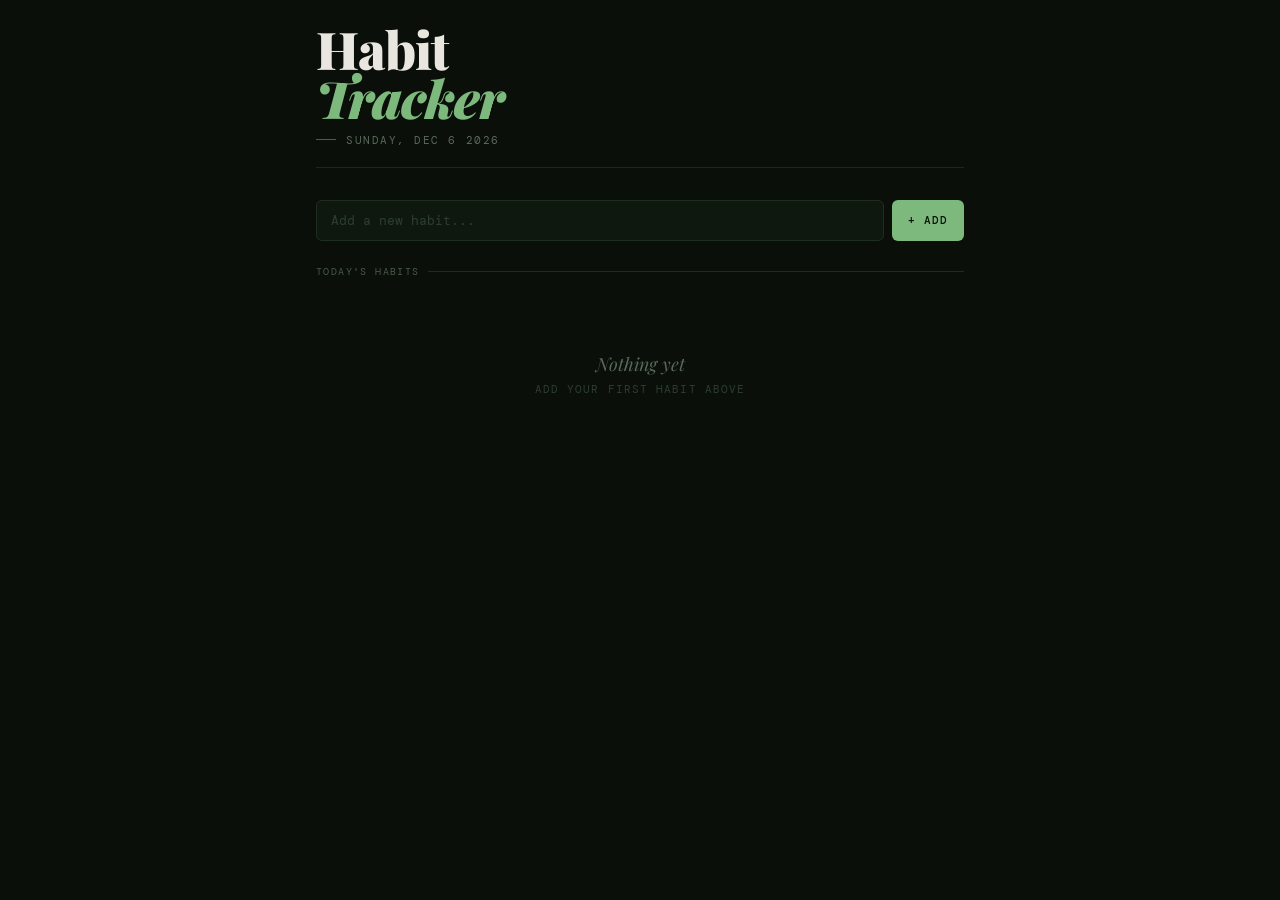
==== index.html @ 9f1421c9 "Rename habit-tracker.html to index.html" ====
<!DOCTYPE html>
<html lang="en">
<head>
  <meta charset="UTF-8"/>
  <meta name="viewport" content="width=device-width, initial-scale=1.0, maximum-scale=1.0"/>
  <title>Habit Tracker</title>

  <!-- PWA -->
  <link rel="manifest" href="habit-manifest.json"/>
  <meta name="theme-color" content="#7db87d"/>
  <link rel="apple-touch-icon" href="habit-icon-192.png"/>
  <meta name="apple-mobile-web-app-capable" content="yes"/>
  <meta name="apple-mobile-web-app-status-bar-style" content="black-translucent"/>
  <meta name="apple-mobile-web-app-title" content="Habits"/>

  <link rel="preconnect" href="https://fonts.googleapis.com"/>
  <link href="https://fonts.googleapis.com/css2?family=Playfair+Display:ital,wght@0,700;0,900;1,700&family=DM+Mono:wght@300;400;500&display=swap" rel="stylesheet"/>

  <style>
    *, *::before, *::after { box-sizing: border-box; margin: 0; padding: 0; }

    :root {
      --bg:        #0a0f0a;
      --bg2:       #0f180f;
      --bg3:       #0d140d;
      --border:    #1a2a1a;
      --border2:   #1e2e1e;
      --green:     #7db87d;
      --green-dim: #3a6a3a;
      --green-dark:#1e3a1e;
      --green-pale:#c8e0c8;
      --text:      #e8e6df;
      --text2:     #c8c5bc;
      --muted:     #5a6a5a;
      --muted2:    #4a5a4a;
      --muted3:    #2e3e2e;
      --red:       #e07070;
      --red-bg:    #2a1515;
    }

    body {
      font-family: 'DM Mono', monospace;
      background: var(--bg);
      color: var(--text);
      min-height: 100vh;
      padding: env(safe-area-inset-top,0) env(safe-area-inset-right,0) env(safe-area-inset-bottom,0) env(safe-area-inset-left,0);
    }

    button, input { font-family: inherit; }
    input { -webkit-appearance: none; appearance: none; }
    svg { display: inline-block; vertical-align: middle; }

    .app { padding: 1.5rem 1rem 5rem; max-width: 680px; margin: 0 auto; }

    /* ── HEADER ── */
    .header {
      margin-bottom: 2rem;
      padding-bottom: 1.25rem;
      border-bottom: 1px solid var(--border);
    }

    .title {
      font-family: 'Playfair Display', serif;
      font-weight: 900;
      font-size: clamp(36px, 10vw, 52px);
      line-height: 0.95;
      letter-spacing: -0.02em;
      color: var(--text);
      margin-bottom: 8px;
    }

    .title em {
      font-style: italic;
      color: var(--green);
    }

    .date-line {
      font-size: 11px;
      color: var(--muted);
      letter-spacing: 0.14em;
      text-transform: uppercase;
      margin-top: 10px;
      display: flex;
      align-items: center;
      gap: 10px;
    }

    .date-line::before {
      content: '';
      display: block;
      width: 20px;
      height: 1px;
      background: var(--green-dim);
    }

    /* ── STATS BAR ── */
    .stats {
      display: flex;
      gap: 1px;
      background: var(--border);
      border-radius: 6px;
      overflow: hidden;
      margin-bottom: 1.5rem;
    }

    .stat { flex: 1; padding: 10px 8px; text-align: center; background: var(--bg2); }
    .stat-val { font-family: 'Playfair Display', serif; font-weight: 700; font-size: 20px; color: var(--green); line-height: 1; }
    .stat-label { font-size: 9px; color: var(--muted); letter-spacing: 0.1em; text-transform: uppercase; margin-top: 3px; }

    /* ── CALENDAR GRID ── */
    .grid-section { margin-bottom: 1.5rem; }

    .grid-label {
      font-size: 10px;
      color: var(--muted2);
      letter-spacing: 0.14em;
      text-transform: uppercase;
      margin-bottom: 8px;
    }

    .grid {
      display: flex;
      flex-wrap: wrap;
      gap: 3px;
    }

    .grid-cell {
      width: 20px;
      height: 20px;
      border-radius: 3px;
      background: var(--border);
      position: relative;
      cursor: default;
      transition: transform 0.15s;
    }

    .grid-cell.full { background: var(--green); }
    .grid-cell.partial { background: var(--green-dim); }
    .grid-cell.today { outline: 1.5px solid var(--green); outline-offset: 1px; }

    /* ── TODAY SECTION ── */
    .section-label {
      font-size: 10px;
      color: var(--muted2);
      letter-spacing: 0.14em;
      text-transform: uppercase;
      margin-bottom: 10px;
      display: flex;
      align-items: center;
      gap: 8px;
    }

    .section-label::after {
      content: '';
      flex: 1;
      height: 1px;
      background: var(--border2);
    }

    .habits-list { display: flex; flex-direction: column; gap: 6px; margin-bottom: 1.5rem; }

    .habit-row {
      display: flex;
      align-items: center;
      gap: 12px;
      padding: 13px 14px;
      background: var(--bg2);
      border: 1px solid var(--border2);
      border-radius: 8px;
      cursor: pointer;
      -webkit-tap-highlight-color: transparent;
      transition: border-color 0.2s, background 0.2s;
      animation: slideIn 0.2s ease-out;
    }

    @keyframes slideIn { from{opacity:0;transform:translateY(-5px)} to{opacity:1;transform:translateY(0)} }
    @keyframes fadeIn  { from{opacity:0} to{opacity:1} }
    @keyframes popIn   { from{transform:scale(0.7);opacity:0} to{transform:scale(1);opacity:1} }

    .habit-row:active { background: var(--bg3); border-color: var(--green-dim); }
    .habit-row.checked { border-color: var(--green-dim); }

    .habit-check {
      width: 22px;
      height: 22px;
      border-radius: 50%;
      border: 1.5px solid var(--muted3);
      flex-shrink: 0;
      display: flex;
      align-items: center;
      justify-content: center;
      transition: all 0.2s;
    }

    .habit-row.checked .habit-check {
      background: var(--green);
      border-color: var(--green);
      animation: popIn 0.2s ease-out;
    }

    .habit-body { flex: 1; min-width: 0; }

    .habit-name {
      font-size: 14px;
      color: var(--text2);
      font-weight: 400;
      line-height: 1.3;
    }

    .habit-row.checked .habit-name { color: var(--muted); text-decoration: line-through; }

    .habit-meta {
      display: flex;
      gap: 10px;
      margin-top: 3px;
      font-size: 10px;
      color: var(--muted2);
      align-items: center;
    }

    .streak-badge {
      display: flex;
      align-items: center;
      gap: 3px;
      font-size: 10px;
      color: var(--green);
    }

    .streak-badge.zero { color: var(--muted2); }

    .habit-actions {
      display: flex;
      gap: 2px;
      flex-shrink: 0;
    }

    .icon-btn {
      background: none;
      border: none;
      cursor: pointer;
      padding: 5px;
      color: var(--muted3);
      -webkit-tap-highlight-color: transparent;
      border-radius: 3px;
    }

    .icon-btn:active { color: var(--red); }

    /* ── ADD HABIT ── */
    .add-row {
      display: flex;
      gap: 8px;
      margin-bottom: 1.5rem;
    }

    .habit-input {
      flex: 1;
      background: var(--bg2);
      border: 1px solid var(--border2);
      border-radius: 6px;
      color: var(--text);
      font-size: 13px;
      padding: 11px 14px;
      outline: none;
      transition: border-color 0.2s;
    }

    .habit-input::placeholder { color: var(--muted3); }
    .habit-input:focus { border-color: var(--green); }

    .add-btn {
      background: var(--green);
      border: none;
      border-radius: 6px;
      color: var(--bg);
      font-family: 'DM Mono', monospace;
      font-size: 11px;
      font-weight: 500;
      letter-spacing: 0.1em;
      text-transform: uppercase;
      padding: 11px 16px;
      cursor: pointer;
      white-space: nowrap;
      -webkit-tap-highlight-color: transparent;
      transition: opacity 0.2s;
    }

    .add-btn:active { opacity: 0.8; }
    .add-btn:disabled { opacity: 0.35; cursor: not-allowed; }

    /* ── EMPTY ── */
    .empty {
      text-align: center;
      padding: 2.5rem 1rem;
      color: var(--muted2);
    }

    .empty-title {
      font-family: 'Playfair Display', serif;
      font-style: italic;
      font-size: 18px;
      color: var(--muted);
      margin-bottom: 6px;
    }

    .empty-sub { font-size: 11px; letter-spacing: 0.1em; text-transform: uppercase; color: var(--muted3); }

    /* ── WEEKLY VIEW ── */
    .weekly { margin-bottom: 1.5rem; }

    .week-row {
      display: flex;
      align-items: center;
      gap: 8px;
      padding: 8px 0;
      border-bottom: 1px solid var(--border);
    }

    .week-row:last-child { border-bottom: none; }

    .week-name {
      font-size: 12px;
      color: var(--text2);
      flex: 1;
      white-space: nowrap;
      overflow: hidden;
      text-overflow: ellipsis;
    }

    .week-dots { display: flex; gap: 4px; }

    .week-dot {
      width: 10px;
      height: 10px;
      border-radius: 50%;
      background: var(--border2);
    }

    .week-dot.done { background: var(--green); }
    .week-dot.today-dot { outline: 1.5px solid var(--green); outline-offset: 1px; }

    .week-pct {
      font-size: 10px;
      color: var(--muted2);
      width: 32px;
      text-align: right;
    }

    /* ── MODAL ── */
    .modal-bg {
      position: fixed;
      inset: 0;
      background: rgba(0,0,0,0.75);
      display: none;
      align-items: center;
      justify-content: center;
      z-index: 100;
      padding: 1rem;
    }

    .modal-bg.open { display: flex; animation: fadeIn 0.15s ease-out; }

    .modal {
      background: var(--bg2);
      border: 1px solid var(--border2);
      border-radius: 8px;
      padding: 1.5rem;
      max-width: 320px;
      width: 100%;
    }

    .modal-title {
      font-family: 'Playfair Display', serif;
      font-weight: 700;
      font-size: 16px;
      margin-bottom: 8px;
      color: var(--text);
    }

    .modal-msg { font-size: 12px; color: var(--muted); margin-bottom: 1.25rem; line-height: 1.5; }
    .modal-actions { display: flex; gap: 8px; justify-content: flex-end; }

    .modal-btn {
      border: 1px solid var(--border2);
      background: transparent;
      color: var(--text2);
      padding: 8px 14px;
      border-radius: 4px;
      cursor: pointer;
      font-size: 11px;
      letter-spacing: 0.08em;
      text-transform: uppercase;
      font-family: 'DM Mono', monospace;
    }

    .modal-btn.danger { background: var(--red-bg); border-color: #5a2020; color: var(--red); }

    /* ── TOAST ── */
    .toast {
      position: fixed;
      bottom: 24px;
      left: 50%;
      transform: translateX(-50%);
      background: var(--bg2);
      border: 1px solid var(--green-dim);
      color: var(--text);
      padding: 10px 18px;
      border-radius: 6px;
      font-size: 12px;
      z-index: 200;
      display: none;
      white-space: nowrap;
      box-shadow: 0 4px 24px rgba(0,0,0,0.5);
    }

    .toast.visible { display: block; animation: toastIn 0.3s ease-out; }
    @keyframes toastIn { from{opacity:0;transform:translate(-50%,10px)} to{opacity:1;transform:translate(-50%,0)} }

    /* ── TABS ── */
    .tabs {
      display: flex;
      gap: 1px;
      background: var(--border);
      border-radius: 6px;
      overflow: hidden;
      margin-bottom: 1.5rem;
    }

    .tab {
      flex: 1;
      padding: 8px;
      text-align: center;
      font-size: 10px;
      letter-spacing: 0.1em;
      text-transform: uppercase;
      background: var(--bg2);
      color: var(--muted);
      cursor: pointer;
      border: none;
      -webkit-tap-highlight-color: transparent;
      transition: color 0.15s, background 0.15s;
    }

    .tab.active { background: var(--bg3); color: var(--green); }
  </style>
</head>
<body>
<div class="app">

  <!-- HEADER -->
  <div class="header">
    <div class="title">Habit<br><em>Tracker</em></div>
    <div class="date-line" id="date-line"></div>
  </div>

  <!-- STATS -->
  <div class="stats" id="stats" style="display:none">
    <div class="stat">
      <div class="stat-val" id="stat-today">0/0</div>
      <div class="stat-label">Today</div>
    </div>
    <div class="stat">
      <div class="stat-val" id="stat-streak">0</div>
      <div class="stat-label">Best streak</div>
    </div>
    <div class="stat">
      <div class="stat-val" id="stat-week">0%</div>
      <div class="stat-label">This week</div>
    </div>
    <div class="stat">
      <div class="stat-val" id="stat-total">0</div>
      <div class="stat-label">Total done</div>
    </div>
  </div>

  <!-- TABS -->
  <div class="tabs" id="tabs" style="display:none">
    <button class="tab active" onclick="switchTab('today')">Today</button>
    <button class="tab" onclick="switchTab('weekly')">Weekly</button>
    <button class="tab" onclick="switchTab('calendar')">Calendar</button>
  </div>

  <!-- ADD HABIT -->
  <div class="add-row">
    <input class="habit-input" id="habit-input" type="text" placeholder="Add a new habit..." autocomplete="off" autocorrect="off" spellcheck="false"/>
    <button class="add-btn" id="add-btn" onclick="handleAdd()">+ Add</button>
  </div>

  <!-- TODAY TAB -->
  <div id="tab-today">
    <div class="section-label">Today's habits</div>
    <div class="habits-list" id="habits-list"></div>
    <div id="empty-state" class="empty" style="display:none">
      <div class="empty-title">Nothing yet</div>
      <div class="empty-sub">Add your first habit above</div>
    </div>
  </div>

  <!-- WEEKLY TAB -->
  <div id="tab-weekly" style="display:none">
    <div class="section-label">Last 7 days</div>
    <div class="weekly" id="weekly-list"></div>
  </div>

  <!-- CALENDAR TAB -->
  <div id="tab-calendar" style="display:none">
    <div class="section-label">Last 90 days</div>
    <div class="grid-section">
      <div class="grid" id="cal-grid"></div>
    </div>
  </div>

</div>

<!-- MODAL -->
<div class="modal-bg" id="modal">
  <div class="modal">
    <div class="modal-title" id="modal-title"></div>
    <div class="modal-msg" id="modal-msg"></div>
    <div class="modal-actions">
      <button class="modal-btn" onclick="closeModal()">Cancel</button>
      <button class="modal-btn danger" id="modal-confirm"></button>
    </div>
  </div>
</div>

<div class="toast" id="toast"></div>

<script>
  // ── STATE ──────────────────────────────────────────────
  const KEY = 'habittracker_v1';
  let habits = [];   // [{ id, name, createdAt }]
  let log = {};      // { 'YYYY-MM-DD': [habitId, ...] }
  let activeTab = 'today';

  // ── HELPERS ────────────────────────────────────────────
  function todayStr() {
    const d = new Date();
    return d.getFullYear() + '-' + pad(d.getMonth()+1) + '-' + pad(d.getDate());
  }

  function dateStr(d) {
    return d.getFullYear() + '-' + pad(d.getMonth()+1) + '-' + pad(d.getDate());
  }

  function pad(n) { return String(n).padStart(2,'0'); }

  function dayName(d) {
    return ['Sun','Mon','Tue','Wed','Thu','Fri','Sat'][d.getDay()];
  }

  function fullDayName(d) {
    return ['Sunday','Monday','Tuesday','Wednesday','Thursday','Friday','Saturday'][d.getDay()];
  }

  function monthName(d) {
    return ['Jan','Feb','Mar','Apr','May','Jun','Jul','Aug','Sep','Oct','Nov','Dec'][d.getMonth()];
  }

  function isCheckedToday(habitId) {
    const t = todayStr();
    return (log[t] || []).includes(habitId);
  }

  function getStreak(habitId) {
    let streak = 0;
    const d = new Date();
    // Start from yesterday if not yet checked today, or today if checked
    if (!isCheckedToday(habitId)) d.setDate(d.getDate() - 1);
    while (true) {
      const s = dateStr(d);
      if ((log[s] || []).includes(habitId)) {
        streak++;
        d.setDate(d.getDate() - 1);
      } else break;
    }
    return streak;
  }

  function getBestStreak(habitId) {
    let best = 0, cur = 0;
    // Check last 365 days
    const d = new Date();
    for (let i = 0; i < 365; i++) {
      const s = dateStr(d);
      if ((log[s] || []).includes(habitId)) {
        cur++;
        if (cur > best) best = cur;
      } else {
        cur = 0;
      }
      d.setDate(d.getDate() - 1);
    }
    return best;
  }

  function getOverallBestStreak() {
    if (!habits.length) return 0;
    // A "perfect day" is when ALL habits are checked
    let best = 0, cur = 0;
    const d = new Date();
    for (let i = 0; i < 365; i++) {
      const s = dateStr(d);
      const checked = log[s] || [];
      const allDone = habits.every(h => checked.includes(h.id));
      if (allDone && habits.length > 0) { cur++; if (cur > best) best = cur; }
      else cur = 0;
      d.setDate(d.getDate() - 1);
    }
    return best;
  }

  function getWeekCompletion() {
    if (!habits.length) return 0;
    let total = 0, done = 0;
    const d = new Date();
    for (let i = 0; i < 7; i++) {
      const s = dateStr(d);
      const checked = log[s] || [];
      habits.forEach(h => {
        total++;
        if (checked.includes(h.id)) done++;
      });
      d.setDate(d.getDate() - 1);
    }
    return total ? Math.round((done / total) * 100) : 0;
  }

  function getTotalDone() {
    let count = 0;
    Object.values(log).forEach(arr => { count += arr.length; });
    return count;
  }

  // ── PERSIST ────────────────────────────────────────────
  function save() {
    try { localStorage.setItem(KEY, JSON.stringify({ habits, log })); } catch(e) {}
  }

  function load() {
    try {
      const raw = localStorage.getItem(KEY);
      if (raw) { const p = JSON.parse(raw); habits = p.habits || []; log = p.log || {}; }
    } catch(e) {}
  }

  // ── ADD HABIT ──────────────────────────────────────────
  function handleAdd() {
    const inp = document.getElementById('habit-input');
    const name = inp.value.trim();
    if (!name) return;
    if (habits.find(h => h.name.toLowerCase() === name.toLowerCase())) {
      toast('Habit already exists'); return;
    }
    habits.push({ id: Date.now(), name, createdAt: Date.now() });
    inp.value = '';
    save();
    render();
    inp.focus();
  }

  // ── TOGGLE ─────────────────────────────────────────────
  function toggleHabit(id) {
    const t = todayStr();
    if (!log[t]) log[t] = [];
    const idx = log[t].indexOf(id);
    if (idx === -1) {
      log[t].push(id);
      // Check if all done
      if (habits.every(h => log[t].includes(h.id))) toast('🌿 All habits done today!');
    } else {
      log[t].splice(idx, 1);
    }
    save();
    render();
  }

  // ── DELETE HABIT ───────────────────────────────────────
  function deleteHabit(id) {
    const h = habits.find(h => h.id === id);
    if (!h) return;
    showModal('Delete habit?', '"' + h.name + '" and all its history will be removed.', 'Delete', () => {
      habits = habits.filter(h => h.id !== id);
      // Remove from log too
      Object.keys(log).forEach(d => {
        log[d] = log[d].filter(i => i !== id);
        if (!log[d].length) delete log[d];
      });
      save(); render();
      toast('Habit removed');
    });
  }

  // ── TABS ───────────────────────────────────────────────
  function switchTab(tab) {
    activeTab = tab;
    ['today','weekly','calendar'].forEach(t => {
      document.getElementById('tab-' + t).style.display = t === tab ? 'block' : 'none';
    });
    document.querySelectorAll('.tab').forEach((el, i) => {
      el.classList.toggle('active', ['today','weekly','calendar'][i] === tab);
    });
    if (tab === 'weekly') renderWeekly();
    if (tab === 'calendar') renderCalendar();
  }

  // ── RENDER TODAY ───────────────────────────────────────
  function renderToday() {
    const list = document.getElementById('habits-list');
    const empty = document.getElementById('empty-state');

    if (!habits.length) {
      list.innerHTML = '';
      empty.style.display = 'block';
      return;
    }
    empty.style.display = 'none';

    const t = todayStr();
    const sorted = [...habits].sort((a, b) => {
      const ac = (log[t]||[]).includes(a.id) ? 1 : 0;
      const bc = (log[t]||[]).includes(b.id) ? 1 : 0;
      return ac - bc;
    });

    list.innerHTML = sorted.map(h => {
      const checked = (log[t]||[]).includes(h.id);
      const streak = getStreak(h.id);
      return '<div class="habit-row ' + (checked ? 'checked' : '') + '" onclick="toggleHabit(' + h.id + ')">' +
        '<div class="habit-check">' +
          (checked ? '<svg width="12" height="12" viewBox="0 0 24 24" fill="none" stroke="' + getComputedStyle(document.documentElement).getPropertyValue('--bg').trim() + '" stroke-width="3" stroke-linecap="round" stroke-linejoin="round"><polyline points="20 6 9 17 4 12"/></svg>' : '') +
        '</div>' +
        '<div class="habit-body">' +
          '<div class="habit-name">' + escHtml(h.name) + '</div>' +
          '<div class="habit-meta">' +
            '<span class="streak-badge ' + (streak === 0 ? 'zero' : '') + '">' +
              (streak > 0 ? '🔥 ' + streak + ' day' + (streak > 1 ? 's' : '') : '— no streak') +
            '</span>' +
          '</div>' +
        '</div>' +
        '<div class="habit-actions">' +
          '<button class="icon-btn" onclick="event.stopPropagation();deleteHabit(' + h.id + ')">' +
            '<svg width="13" height="13" viewBox="0 0 24 24" fill="none" stroke="currentColor" stroke-width="2" stroke-linecap="round" stroke-linejoin="round"><polyline points="3 6 5 6 21 6"/><path d="M19 6l-1 14a2 2 0 0 1-2 2H8a2 2 0 0 1-2-2L5 6"/><path d="M10 11v6"/><path d="M14 11v6"/></svg>' +
          '</button>' +
        '</div>' +
      '</div>';
    }).join('');
  }

  // ── RENDER WEEKLY ──────────────────────────────────────
  function renderWeekly() {
    const list = document.getElementById('weekly-list');
    if (!habits.length) { list.innerHTML = '<div class="empty"><div class="empty-sub">No habits yet</div></div>'; return; }

    const days = [];
    const d = new Date();
    for (let i = 6; i >= 0; i--) {
      const dd = new Date(d);
      dd.setDate(d.getDate() - i);
      days.push(dd);
    }
    const today = todayStr();

    list.innerHTML = habits.map(h => {
      const dots = days.map(day => {
        const s = dateStr(day);
        const done = (log[s]||[]).includes(h.id);
        const isToday = s === today;
        return '<div class="week-dot ' + (done ? 'done' : '') + ' ' + (isToday ? 'today-dot' : '') + '" title="' + dayName(day) + '"></div>';
      }).join('');

      const doneDays = days.filter(day => (log[dateStr(day)]||[]).includes(h.id)).length;
      const pct = Math.round((doneDays / 7) * 100);

      return '<div class="week-row">' +
        '<div class="week-name">' + escHtml(h.name) + '</div>' +
        '<div class="week-dots">' + dots + '</div>' +
        '<div class="week-pct">' + pct + '%</div>' +
      '</div>';
    }).join('');
  }

  // ── RENDER CALENDAR ────────────────────────────────────
  function renderCalendar() {
    const grid = document.getElementById('cal-grid');
    const today = todayStr();
    const cells = [];
    const d = new Date();

    for (let i = 89; i >= 0; i--) {
      const dd = new Date(d);
      dd.setDate(d.getDate() - i);
      const s = dateStr(dd);
      const checked = (log[s]||[]);
      const total = habits.length;
      let cls = '';
      if (total > 0) {
        const ratio = checked.length / total;
        if (ratio === 1) cls = 'full';
        else if (ratio > 0) cls = 'partial';
      }
      const isToday = s === today;
      cells.push('<div class="grid-cell ' + cls + ' ' + (isToday ? 'today' : '') + '" title="' + s + '"></div>');
    }
    grid.innerHTML = cells.join('');
  }

  // ── RENDER STATS ───────────────────────────────────────
  function renderStats() {
    const show = habits.length > 0;
    document.getElementById('stats').style.display = show ? 'flex' : 'none';
    document.getElementById('tabs').style.display = show ? 'flex' : 'none';
    if (!show) return;

    const t = todayStr();
    const checked = (log[t]||[]).filter(id => habits.find(h => h.id === id)).length;
    document.getElementById('stat-today').textContent = checked + '/' + habits.length;
    document.getElementById('stat-streak').textContent = getOverallBestStreak();
    document.getElementById('stat-week').textContent = getWeekCompletion() + '%';
    document.getElementById('stat-total').textContent = getTotalDone();
  }

  // ── RENDER DATE ────────────────────────────────────────
  function renderDate() {
    const d = new Date();
    document.getElementById('date-line').textContent =
      fullDayName(d) + ', ' + monthName(d) + ' ' + d.getDate() + ' ' + d.getFullYear();
  }

  // ── RENDER ALL ─────────────────────────────────────────
  function render() {
    renderDate();
    renderStats();
    renderToday();
    if (activeTab === 'weekly') renderWeekly();
    if (activeTab === 'calendar') renderCalendar();
  }

  // ── MODAL ──────────────────────────────────────────────
  function showModal(title, msg, confirmText, onConfirm) {
    document.getElementById('modal-title').textContent = title;
    document.getElementById('modal-msg').textContent = msg;
    const btn = document.getElementById('modal-confirm');
    btn.textContent = confirmText;
    btn.onclick = () => { closeModal(); onConfirm(); };
    document.getElementById('modal').classList.add('open');
  }
  function closeModal() { document.getElementById('modal').classList.remove('open'); }

  // ── TOAST ──────────────────────────────────────────────
  let toastTimer;
  function toast(msg) {
    const el = document.getElementById('toast');
    el.textContent = msg;
    el.classList.add('visible');
    clearTimeout(toastTimer);
    toastTimer = setTimeout(() => el.classList.remove('visible'), 2500);
  }

  // ── UTILS ──────────────────────────────────────────────
  function escHtml(s) {
    return String(s).replace(/&/g,'&amp;').replace(/</g,'&lt;').replace(/>/g,'&gt;').replace(/"/g,'&quot;');
  }

  // ── NOTIFICATIONS ──────────────────────────────────────
  async function initNotifications() {
    if (!('Notification' in window)) return;
    if (Notification.permission === 'default') await Notification.requestPermission();
    if (Notification.permission === 'granted') scheduleReminder();
  }

  function scheduleReminder() {
    if (!('serviceWorker' in navigator) || Notification.permission !== 'granted') return;
    navigator.serviceWorker.ready.then(reg => {
      if (reg.active) reg.active.postMessage({ type: 'SCHEDULE_HABIT_REMINDER', hour: 7 });
    });
  }

  // ── INIT ───────────────────────────────────────────────
  document.getElementById('habit-input').addEventListener('keydown', e => { if (e.key === 'Enter') handleAdd(); });
  document.getElementById('add-btn').disabled = false;

  load();
  render();

  if ('serviceWorker' in navigator) {
    window.addEventListener('load', () => {
      navigator.serviceWorker.register('/habit-sw.js')
        .then(() => { console.log('Habit SW registered'); initNotifications(); })
        .catch(e => console.warn('Habit SW failed:', e));
    });
  }
</script>
</body>
</html>
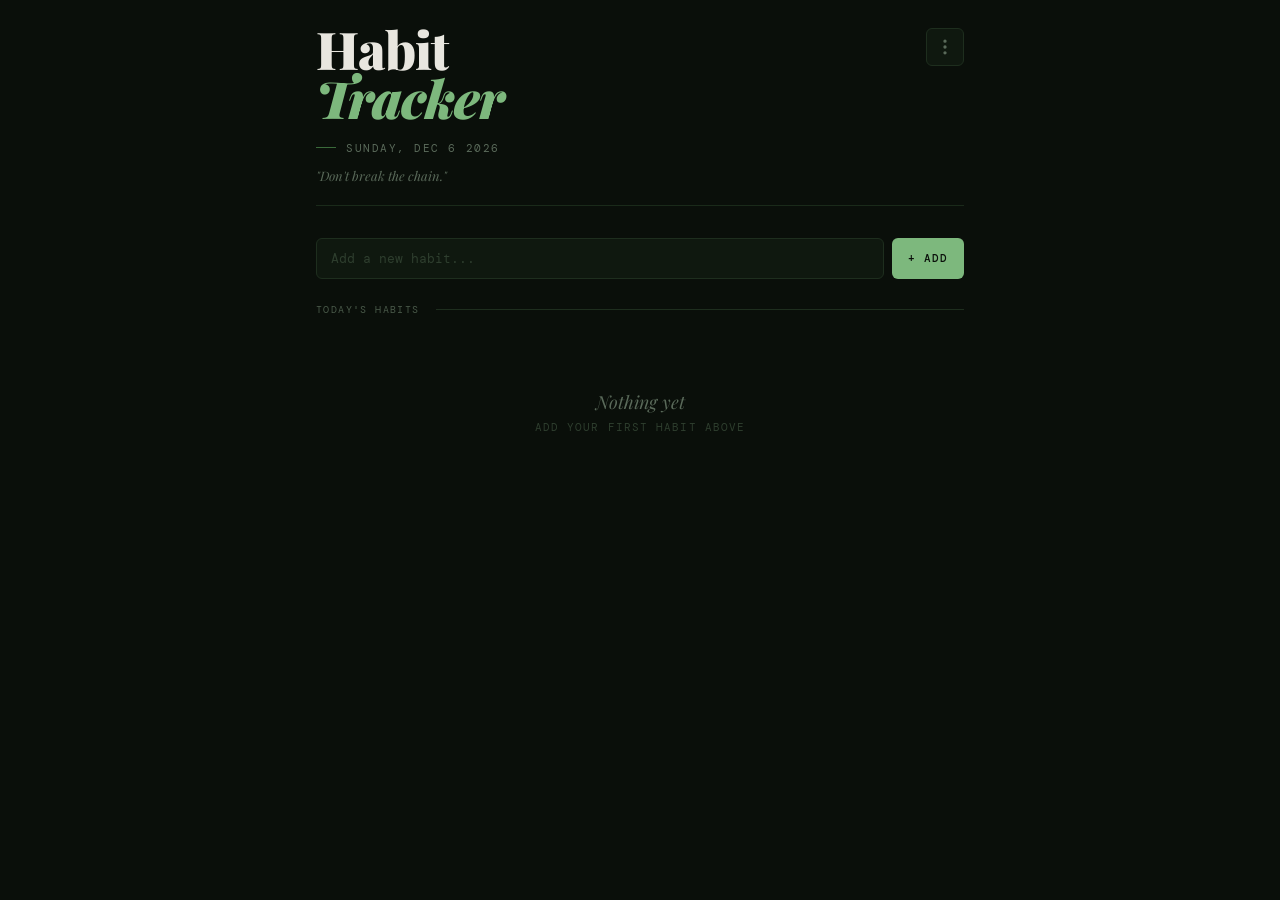
==== commit db7ec85e: "Add files via upload" ====
--- a/index.html
+++ b/index.html
@@ -6,471 +6,68 @@
   <title>Habit Tracker</title>
 
   <!-- PWA -->
-  <link rel="manifest" href="habit-manifest.json"/>
-  <meta name="theme-color" content="#7db87d"/>
-  <link rel="apple-touch-icon" href="habit-icon-192.png"/>
+  <link rel="manifest" href="./habit-manifest.json"/>
+  <meta name="theme-color" content="#7db87d" id="theme-meta"/>
+  <link rel="apple-touch-icon" href="./habit-icon-192.png"/>
   <meta name="apple-mobile-web-app-capable" content="yes"/>
   <meta name="apple-mobile-web-app-status-bar-style" content="black-translucent"/>
   <meta name="apple-mobile-web-app-title" content="Habits"/>
 
+  <!-- Apply theme before paint to avoid flash -->
+  <script>
+    (function() {
+      try {
+        var t = localStorage.getItem('habittracker_theme') || 'dark';
+        document.documentElement.setAttribute('data-theme', t);
+      } catch(e) {}
+    })();
+  </script>
+
   <link rel="preconnect" href="https://fonts.googleapis.com"/>
   <link href="https://fonts.googleapis.com/css2?family=Playfair+Display:ital,wght@0,700;0,900;1,700&family=DM+Mono:wght@300;400;500&display=swap" rel="stylesheet"/>
 
-  <style>
-    *, *::before, *::after { box-sizing: border-box; margin: 0; padding: 0; }
-
-    :root {
-      --bg:        #0a0f0a;
-      --bg2:       #0f180f;
-      --bg3:       #0d140d;
-      --border:    #1a2a1a;
-      --border2:   #1e2e1e;
-      --green:     #7db87d;
-      --green-dim: #3a6a3a;
-      --green-dark:#1e3a1e;
-      --green-pale:#c8e0c8;
-      --text:      #e8e6df;
-      --text2:     #c8c5bc;
-      --muted:     #5a6a5a;
-      --muted2:    #4a5a4a;
-      --muted3:    #2e3e2e;
-      --red:       #e07070;
-      --red-bg:    #2a1515;
-    }
-
-    body {
-      font-family: 'DM Mono', monospace;
-      background: var(--bg);
-      color: var(--text);
-      min-height: 100vh;
-      padding: env(safe-area-inset-top,0) env(safe-area-inset-right,0) env(safe-area-inset-bottom,0) env(safe-area-inset-left,0);
-    }
-
-    button, input { font-family: inherit; }
-    input { -webkit-appearance: none; appearance: none; }
-    svg { display: inline-block; vertical-align: middle; }
-
-    .app { padding: 1.5rem 1rem 5rem; max-width: 680px; margin: 0 auto; }
-
-    /* ── HEADER ── */
-    .header {
-      margin-bottom: 2rem;
-      padding-bottom: 1.25rem;
-      border-bottom: 1px solid var(--border);
-    }
-
-    .title {
-      font-family: 'Playfair Display', serif;
-      font-weight: 900;
-      font-size: clamp(36px, 10vw, 52px);
-      line-height: 0.95;
-      letter-spacing: -0.02em;
-      color: var(--text);
-      margin-bottom: 8px;
-    }
-
-    .title em {
-      font-style: italic;
-      color: var(--green);
-    }
-
-    .date-line {
-      font-size: 11px;
-      color: var(--muted);
-      letter-spacing: 0.14em;
-      text-transform: uppercase;
-      margin-top: 10px;
-      display: flex;
-      align-items: center;
-      gap: 10px;
-    }
-
-    .date-line::before {
-      content: '';
-      display: block;
-      width: 20px;
-      height: 1px;
-      background: var(--green-dim);
-    }
-
-    /* ── STATS BAR ── */
-    .stats {
-      display: flex;
-      gap: 1px;
-      background: var(--border);
-      border-radius: 6px;
-      overflow: hidden;
-      margin-bottom: 1.5rem;
-    }
-
-    .stat { flex: 1; padding: 10px 8px; text-align: center; background: var(--bg2); }
-    .stat-val { font-family: 'Playfair Display', serif; font-weight: 700; font-size: 20px; color: var(--green); line-height: 1; }
-    .stat-label { font-size: 9px; color: var(--muted); letter-spacing: 0.1em; text-transform: uppercase; margin-top: 3px; }
-
-    /* ── CALENDAR GRID ── */
-    .grid-section { margin-bottom: 1.5rem; }
-
-    .grid-label {
-      font-size: 10px;
-      color: var(--muted2);
-      letter-spacing: 0.14em;
-      text-transform: uppercase;
-      margin-bottom: 8px;
-    }
-
-    .grid {
-      display: flex;
-      flex-wrap: wrap;
-      gap: 3px;
-    }
-
-    .grid-cell {
-      width: 20px;
-      height: 20px;
-      border-radius: 3px;
-      background: var(--border);
-      position: relative;
-      cursor: default;
-      transition: transform 0.15s;
-    }
-
-    .grid-cell.full { background: var(--green); }
-    .grid-cell.partial { background: var(--green-dim); }
-    .grid-cell.today { outline: 1.5px solid var(--green); outline-offset: 1px; }
-
-    /* ── TODAY SECTION ── */
-    .section-label {
-      font-size: 10px;
-      color: var(--muted2);
-      letter-spacing: 0.14em;
-      text-transform: uppercase;
-      margin-bottom: 10px;
-      display: flex;
-      align-items: center;
-      gap: 8px;
-    }
-
-    .section-label::after {
-      content: '';
-      flex: 1;
-      height: 1px;
-      background: var(--border2);
-    }
-
-    .habits-list { display: flex; flex-direction: column; gap: 6px; margin-bottom: 1.5rem; }
-
-    .habit-row {
-      display: flex;
-      align-items: center;
-      gap: 12px;
-      padding: 13px 14px;
-      background: var(--bg2);
-      border: 1px solid var(--border2);
-      border-radius: 8px;
-      cursor: pointer;
-      -webkit-tap-highlight-color: transparent;
-      transition: border-color 0.2s, background 0.2s;
-      animation: slideIn 0.2s ease-out;
-    }
-
-    @keyframes slideIn { from{opacity:0;transform:translateY(-5px)} to{opacity:1;transform:translateY(0)} }
-    @keyframes fadeIn  { from{opacity:0} to{opacity:1} }
-    @keyframes popIn   { from{transform:scale(0.7);opacity:0} to{transform:scale(1);opacity:1} }
-
-    .habit-row:active { background: var(--bg3); border-color: var(--green-dim); }
-    .habit-row.checked { border-color: var(--green-dim); }
-
-    .habit-check {
-      width: 22px;
-      height: 22px;
-      border-radius: 50%;
-      border: 1.5px solid var(--muted3);
-      flex-shrink: 0;
-      display: flex;
-      align-items: center;
-      justify-content: center;
-      transition: all 0.2s;
-    }
-
-    .habit-row.checked .habit-check {
-      background: var(--green);
-      border-color: var(--green);
-      animation: popIn 0.2s ease-out;
-    }
-
-    .habit-body { flex: 1; min-width: 0; }
-
-    .habit-name {
-      font-size: 14px;
-      color: var(--text2);
-      font-weight: 400;
-      line-height: 1.3;
-    }
-
-    .habit-row.checked .habit-name { color: var(--muted); text-decoration: line-through; }
-
-    .habit-meta {
-      display: flex;
-      gap: 10px;
-      margin-top: 3px;
-      font-size: 10px;
-      color: var(--muted2);
-      align-items: center;
-    }
-
-    .streak-badge {
-      display: flex;
-      align-items: center;
-      gap: 3px;
-      font-size: 10px;
-      color: var(--green);
-    }
-
-    .streak-badge.zero { color: var(--muted2); }
-
-    .habit-actions {
-      display: flex;
-      gap: 2px;
-      flex-shrink: 0;
-    }
-
-    .icon-btn {
-      background: none;
-      border: none;
-      cursor: pointer;
-      padding: 5px;
-      color: var(--muted3);
-      -webkit-tap-highlight-color: transparent;
-      border-radius: 3px;
-    }
-
-    .icon-btn:active { color: var(--red); }
-
-    /* ── ADD HABIT ── */
-    .add-row {
-      display: flex;
-      gap: 8px;
-      margin-bottom: 1.5rem;
-    }
-
-    .habit-input {
-      flex: 1;
-      background: var(--bg2);
-      border: 1px solid var(--border2);
-      border-radius: 6px;
-      color: var(--text);
-      font-size: 13px;
-      padding: 11px 14px;
-      outline: none;
-      transition: border-color 0.2s;
-    }
-
-    .habit-input::placeholder { color: var(--muted3); }
-    .habit-input:focus { border-color: var(--green); }
-
-    .add-btn {
-      background: var(--green);
-      border: none;
-      border-radius: 6px;
-      color: var(--bg);
-      font-family: 'DM Mono', monospace;
-      font-size: 11px;
-      font-weight: 500;
-      letter-spacing: 0.1em;
-      text-transform: uppercase;
-      padding: 11px 16px;
-      cursor: pointer;
-      white-space: nowrap;
-      -webkit-tap-highlight-color: transparent;
-      transition: opacity 0.2s;
-    }
-
-    .add-btn:active { opacity: 0.8; }
-    .add-btn:disabled { opacity: 0.35; cursor: not-allowed; }
-
-    /* ── EMPTY ── */
-    .empty {
-      text-align: center;
-      padding: 2.5rem 1rem;
-      color: var(--muted2);
-    }
-
-    .empty-title {
-      font-family: 'Playfair Display', serif;
-      font-style: italic;
-      font-size: 18px;
-      color: var(--muted);
-      margin-bottom: 6px;
-    }
-
-    .empty-sub { font-size: 11px; letter-spacing: 0.1em; text-transform: uppercase; color: var(--muted3); }
-
-    /* ── WEEKLY VIEW ── */
-    .weekly { margin-bottom: 1.5rem; }
-
-    .week-row {
-      display: flex;
-      align-items: center;
-      gap: 8px;
-      padding: 8px 0;
-      border-bottom: 1px solid var(--border);
-    }
-
-    .week-row:last-child { border-bottom: none; }
-
-    .week-name {
-      font-size: 12px;
-      color: var(--text2);
-      flex: 1;
-      white-space: nowrap;
-      overflow: hidden;
-      text-overflow: ellipsis;
-    }
-
-    .week-dots { display: flex; gap: 4px; }
-
-    .week-dot {
-      width: 10px;
-      height: 10px;
-      border-radius: 50%;
-      background: var(--border2);
-    }
-
-    .week-dot.done { background: var(--green); }
-    .week-dot.today-dot { outline: 1.5px solid var(--green); outline-offset: 1px; }
-
-    .week-pct {
-      font-size: 10px;
-      color: var(--muted2);
-      width: 32px;
-      text-align: right;
-    }
-
-    /* ── MODAL ── */
-    .modal-bg {
-      position: fixed;
-      inset: 0;
-      background: rgba(0,0,0,0.75);
-      display: none;
-      align-items: center;
-      justify-content: center;
-      z-index: 100;
-      padding: 1rem;
-    }
-
-    .modal-bg.open { display: flex; animation: fadeIn 0.15s ease-out; }
-
-    .modal {
-      background: var(--bg2);
-      border: 1px solid var(--border2);
-      border-radius: 8px;
-      padding: 1.5rem;
-      max-width: 320px;
-      width: 100%;
-    }
-
-    .modal-title {
-      font-family: 'Playfair Display', serif;
-      font-weight: 700;
-      font-size: 16px;
-      margin-bottom: 8px;
-      color: var(--text);
-    }
-
-    .modal-msg { font-size: 12px; color: var(--muted); margin-bottom: 1.25rem; line-height: 1.5; }
-    .modal-actions { display: flex; gap: 8px; justify-content: flex-end; }
-
-    .modal-btn {
-      border: 1px solid var(--border2);
-      background: transparent;
-      color: var(--text2);
-      padding: 8px 14px;
-      border-radius: 4px;
-      cursor: pointer;
-      font-size: 11px;
-      letter-spacing: 0.08em;
-      text-transform: uppercase;
-      font-family: 'DM Mono', monospace;
-    }
-
-    .modal-btn.danger { background: var(--red-bg); border-color: #5a2020; color: var(--red); }
-
-    /* ── TOAST ── */
-    .toast {
-      position: fixed;
-      bottom: 24px;
-      left: 50%;
-      transform: translateX(-50%);
-      background: var(--bg2);
-      border: 1px solid var(--green-dim);
-      color: var(--text);
-      padding: 10px 18px;
-      border-radius: 6px;
-      font-size: 12px;
-      z-index: 200;
-      display: none;
-      white-space: nowrap;
-      box-shadow: 0 4px 24px rgba(0,0,0,0.5);
-    }
-
-    .toast.visible { display: block; animation: toastIn 0.3s ease-out; }
-    @keyframes toastIn { from{opacity:0;transform:translate(-50%,10px)} to{opacity:1;transform:translate(-50%,0)} }
-
-    /* ── TABS ── */
-    .tabs {
-      display: flex;
-      gap: 1px;
-      background: var(--border);
-      border-radius: 6px;
-      overflow: hidden;
-      margin-bottom: 1.5rem;
-    }
-
-    .tab {
-      flex: 1;
-      padding: 8px;
-      text-align: center;
-      font-size: 10px;
-      letter-spacing: 0.1em;
-      text-transform: uppercase;
-      background: var(--bg2);
-      color: var(--muted);
-      cursor: pointer;
-      border: none;
-      -webkit-tap-highlight-color: transparent;
-      transition: color 0.15s, background 0.15s;
-    }
-
-    .tab.active { background: var(--bg3); color: var(--green); }
-  </style>
+  <link rel="stylesheet" href="./styles.css"/>
 </head>
 <body>
 <div class="app">
 
   <!-- HEADER -->
   <div class="header">
-    <div class="title">Habit<br><em>Tracker</em></div>
+    <div class="title-row">
+      <div class="title">Habit<br><em>Tracker</em></div>
+      <button class="menu-btn" id="menu-btn" onclick="toggleMenu()" aria-label="Menu">
+        <svg width="20" height="20" viewBox="0 0 24 24" fill="none" stroke="currentColor" stroke-width="2" stroke-linecap="round" stroke-linejoin="round"><circle cx="12" cy="12" r="1"/><circle cx="12" cy="5" r="1"/><circle cx="12" cy="19" r="1"/></svg>
+      </button>
+    </div>
     <div class="date-line" id="date-line"></div>
+    <div class="quote-line" id="quote-line"></div>
+  </div>
+
+  <!-- MENU DROPDOWN -->
+  <div class="menu-panel" id="menu-panel">
+    <button class="menu-item" onclick="exportData()">
+      <svg width="14" height="14" viewBox="0 0 24 24" fill="none" stroke="currentColor" stroke-width="2" stroke-linecap="round" stroke-linejoin="round"><path d="M21 15v4a2 2 0 0 1-2 2H5a2 2 0 0 1-2-2v-4"/><polyline points="7 10 12 15 17 10"/><line x1="12" y1="15" x2="12" y2="3"/></svg>
+      <span>Export backup</span>
+    </button>
+    <button class="menu-item" onclick="document.getElementById('import-file').click()">
+      <svg width="14" height="14" viewBox="0 0 24 24" fill="none" stroke="currentColor" stroke-width="2" stroke-linecap="round" stroke-linejoin="round"><path d="M21 15v4a2 2 0 0 1-2 2H5a2 2 0 0 1-2-2v-4"/><polyline points="17 8 12 3 7 8"/><line x1="12" y1="3" x2="12" y2="15"/></svg>
+      <span>Import backup</span>
+    </button>
+    <input type="file" id="import-file" accept=".json,application/json" onchange="importData(this)" style="display:none"/>
+
+    <div class="theme-toggle-group">
+      <span class="theme-toggle-label">Theme</span>
+      <button class="theme-toggle-btn" id="theme-dark"  onclick="setTheme('dark')">Dark</button>
+      <button class="theme-toggle-btn" id="theme-light" onclick="setTheme('light')">Light</button>
+    </div>
   </div>
 
   <!-- STATS -->
   <div class="stats" id="stats" style="display:none">
-    <div class="stat">
-      <div class="stat-val" id="stat-today">0/0</div>
-      <div class="stat-label">Today</div>
-    </div>
-    <div class="stat">
-      <div class="stat-val" id="stat-streak">0</div>
-      <div class="stat-label">Best streak</div>
-    </div>
-    <div class="stat">
-      <div class="stat-val" id="stat-week">0%</div>
-      <div class="stat-label">This week</div>
-    </div>
-    <div class="stat">
-      <div class="stat-val" id="stat-total">0</div>
-      <div class="stat-label">Total done</div>
-    </div>
+    <div class="stat"><div class="stat-val" id="stat-today">0/0</div><div class="stat-label">Today</div></div>
+    <div class="stat"><div class="stat-val" id="stat-streak">0</div><div class="stat-label">Best streak</div></div>
+    <div class="stat"><div class="stat-val" id="stat-week">0%</div><div class="stat-label">This week</div></div>
+    <div class="stat"><div class="stat-val" id="stat-total">0</div><div class="stat-label">Total done</div></div>
   </div>
 
   <!-- TABS -->
@@ -481,14 +78,45 @@
   </div>
 
   <!-- ADD HABIT -->
-  <div class="add-row">
-    <input class="habit-input" id="habit-input" type="text" placeholder="Add a new habit..." autocomplete="off" autocorrect="off" spellcheck="false"/>
-    <button class="add-btn" id="add-btn" onclick="handleAdd()">+ Add</button>
+  <div class="add-area">
+    <div class="add-row">
+      <input class="habit-input" id="habit-input" type="text" placeholder="Add a new habit..." autocomplete="off" autocorrect="off" spellcheck="false"/>
+      <button class="add-btn" id="add-btn" onclick="handleAdd()">+ Add</button>
+    </div>
+
+    <!-- Frequency picker -->
+    <div class="freq-picker" id="freq-picker">
+      <div class="freq-row">
+        <span class="freq-label">Schedule:</span>
+        <button class="freq-opt active" id="fopt-daily"  onclick="setFreqMode('daily')">Daily</button>
+        <button class="freq-opt"        id="fopt-weekly" onclick="setFreqMode('weekly')">Specific days</button>
+        <button class="freq-opt"        id="fopt-xtimes" onclick="setFreqMode('xtimes')">× per week</button>
+      </div>
+
+      <div class="day-picker" id="day-picker">
+        <button class="day-opt" data-day="1" onclick="toggleDay(1)">Mon</button>
+        <button class="day-opt" data-day="2" onclick="toggleDay(2)">Tue</button>
+        <button class="day-opt" data-day="3" onclick="toggleDay(3)">Wed</button>
+        <button class="day-opt" data-day="4" onclick="toggleDay(4)">Thu</button>
+        <button class="day-opt" data-day="5" onclick="toggleDay(5)">Fri</button>
+        <button class="day-opt" data-day="6" onclick="toggleDay(6)">Sat</button>
+        <button class="day-opt" data-day="0" onclick="toggleDay(0)">Sun</button>
+      </div>
+
+      <div class="times-picker" id="times-picker">
+        <span class="times-label">Times per week:</span>
+        <div class="times-stepper">
+          <button class="step-btn" onclick="changeTimesPerWeek(-1)">−</button>
+          <div class="step-val" id="times-val">3</div>
+          <button class="step-btn" onclick="changeTimesPerWeek(1)">+</button>
+        </div>
+      </div>
+    </div>
   </div>
 
   <!-- TODAY TAB -->
   <div id="tab-today">
-    <div class="section-label">Today's habits</div>
+    <div class="section-label">Today's habits <span class="section-hint" id="reorder-hint"></span></div>
     <div class="habits-list" id="habits-list"></div>
     <div id="empty-state" class="empty" style="display:none">
       <div class="empty-title">Nothing yet</div>
@@ -504,15 +132,88 @@
 
   <!-- CALENDAR TAB -->
   <div id="tab-calendar" style="display:none">
-    <div class="section-label">Last 90 days</div>
-    <div class="grid-section">
-      <div class="grid" id="cal-grid"></div>
-    </div>
-  </div>
-
-</div>
-
-<!-- MODAL -->
+    <div class="section-label">History</div>
+    <div class="range-tabs">
+      <button class="range-tab" data-range="30"  onclick="setRange(30)">30d</button>
+      <button class="range-tab active" data-range="90"  onclick="setRange(90)">90d</button>
+      <button class="range-tab" data-range="180" onclick="setRange(180)">6mo</button>
+      <button class="range-tab" data-range="365" onclick="setRange(365)">1yr</button>
+    </div>
+    <div class="grid-section"><div class="grid" id="cal-grid"></div></div>
+    <div class="grid-legend">
+      <span class="legend-item"><span class="legend-dot"></span> None</span>
+      <span class="legend-item"><span class="legend-dot partial"></span> Some</span>
+      <span class="legend-item"><span class="legend-dot full"></span> All</span>
+    </div>
+  </div>
+
+</div>
+
+<!-- EDIT MODAL -->
+<div class="modal-bg" id="edit-modal">
+  <div class="modal edit-modal">
+    <div class="modal-title">Edit habit</div>
+
+    <div class="edit-field">
+      <label class="edit-label">Name</label>
+      <input class="habit-input" id="edit-name" type="text" autocomplete="off"/>
+    </div>
+
+    <div class="edit-field">
+      <label class="edit-label">Schedule</label>
+      <div class="freq-row">
+        <button class="freq-opt" id="eopt-daily"  onclick="setEditFreqMode('daily')">Daily</button>
+        <button class="freq-opt" id="eopt-weekly" onclick="setEditFreqMode('weekly')">Specific days</button>
+        <button class="freq-opt" id="eopt-xtimes" onclick="setEditFreqMode('xtimes')">× per week</button>
+      </div>
+
+      <div class="day-picker" id="edit-day-picker">
+        <button class="day-opt" data-eday="1" onclick="toggleEditDay(1)">Mon</button>
+        <button class="day-opt" data-eday="2" onclick="toggleEditDay(2)">Tue</button>
+        <button class="day-opt" data-eday="3" onclick="toggleEditDay(3)">Wed</button>
+        <button class="day-opt" data-eday="4" onclick="toggleEditDay(4)">Thu</button>
+        <button class="day-opt" data-eday="5" onclick="toggleEditDay(5)">Fri</button>
+        <button class="day-opt" data-eday="6" onclick="toggleEditDay(6)">Sat</button>
+        <button class="day-opt" data-eday="0" onclick="toggleEditDay(0)">Sun</button>
+      </div>
+
+      <div class="times-picker" id="edit-times-picker">
+        <span class="times-label">Times per week:</span>
+        <div class="times-stepper">
+          <button class="step-btn" onclick="changeEditTimes(-1)">−</button>
+          <div class="step-val" id="edit-times-val">3</div>
+          <button class="step-btn" onclick="changeEditTimes(1)">+</button>
+        </div>
+      </div>
+    </div>
+
+    <div class="edit-field">
+      <label class="edit-label">Reminder</label>
+      <div class="reminder-field">
+        <input type="time" id="edit-reminder" />
+        <button class="reminder-clear-btn" onclick="clearEditReminder()">Clear</button>
+      </div>
+    </div>
+
+    <div class="edit-field">
+      <label class="edit-label">Priority</label>
+      <div class="freq-row">
+        <button class="freq-opt" id="priority-opt" onclick="toggleEditPriority()">
+          <span id="priority-opt-label">☆ Not a priority</span>
+        </button>
+      </div>
+    </div>
+
+    <div class="modal-actions">
+      <button class="modal-btn" onclick="togglePauseHabit()" id="pause-btn">Pause</button>
+      <div style="flex:1"></div>
+      <button class="modal-btn" onclick="closeEditModal()">Cancel</button>
+      <button class="modal-btn primary" onclick="saveEditHabit()">Save</button>
+    </div>
+  </div>
+</div>
+
+<!-- CONFIRM MODAL -->
 <div class="modal-bg" id="modal">
   <div class="modal">
     <div class="modal-title" id="modal-title"></div>
@@ -524,372 +225,15 @@
   </div>
 </div>
 
-<div class="toast" id="toast"></div>
-
-<script>
-  // ── STATE ──────────────────────────────────────────────
-  const KEY = 'habittracker_v1';
-  let habits = [];   // [{ id, name, createdAt }]
-  let log = {};      // { 'YYYY-MM-DD': [habitId, ...] }
-  let activeTab = 'today';
-
-  // ── HELPERS ────────────────────────────────────────────
-  function todayStr() {
-    const d = new Date();
-    return d.getFullYear() + '-' + pad(d.getMonth()+1) + '-' + pad(d.getDate());
-  }
-
-  function dateStr(d) {
-    return d.getFullYear() + '-' + pad(d.getMonth()+1) + '-' + pad(d.getDate());
-  }
-
-  function pad(n) { return String(n).padStart(2,'0'); }
-
-  function dayName(d) {
-    return ['Sun','Mon','Tue','Wed','Thu','Fri','Sat'][d.getDay()];
-  }
-
-  function fullDayName(d) {
-    return ['Sunday','Monday','Tuesday','Wednesday','Thursday','Friday','Saturday'][d.getDay()];
-  }
-
-  function monthName(d) {
-    return ['Jan','Feb','Mar','Apr','May','Jun','Jul','Aug','Sep','Oct','Nov','Dec'][d.getMonth()];
-  }
-
-  function isCheckedToday(habitId) {
-    const t = todayStr();
-    return (log[t] || []).includes(habitId);
-  }
-
-  function getStreak(habitId) {
-    let streak = 0;
-    const d = new Date();
-    // Start from yesterday if not yet checked today, or today if checked
-    if (!isCheckedToday(habitId)) d.setDate(d.getDate() - 1);
-    while (true) {
-      const s = dateStr(d);
-      if ((log[s] || []).includes(habitId)) {
-        streak++;
-        d.setDate(d.getDate() - 1);
-      } else break;
-    }
-    return streak;
-  }
-
-  function getBestStreak(habitId) {
-    let best = 0, cur = 0;
-    // Check last 365 days
-    const d = new Date();
-    for (let i = 0; i < 365; i++) {
-      const s = dateStr(d);
-      if ((log[s] || []).includes(habitId)) {
-        cur++;
-        if (cur > best) best = cur;
-      } else {
-        cur = 0;
-      }
-      d.setDate(d.getDate() - 1);
-    }
-    return best;
-  }
-
-  function getOverallBestStreak() {
-    if (!habits.length) return 0;
-    // A "perfect day" is when ALL habits are checked
-    let best = 0, cur = 0;
-    const d = new Date();
-    for (let i = 0; i < 365; i++) {
-      const s = dateStr(d);
-      const checked = log[s] || [];
-      const allDone = habits.every(h => checked.includes(h.id));
-      if (allDone && habits.length > 0) { cur++; if (cur > best) best = cur; }
-      else cur = 0;
-      d.setDate(d.getDate() - 1);
-    }
-    return best;
-  }
-
-  function getWeekCompletion() {
-    if (!habits.length) return 0;
-    let total = 0, done = 0;
-    const d = new Date();
-    for (let i = 0; i < 7; i++) {
-      const s = dateStr(d);
-      const checked = log[s] || [];
-      habits.forEach(h => {
-        total++;
-        if (checked.includes(h.id)) done++;
-      });
-      d.setDate(d.getDate() - 1);
-    }
-    return total ? Math.round((done / total) * 100) : 0;
-  }
-
-  function getTotalDone() {
-    let count = 0;
-    Object.values(log).forEach(arr => { count += arr.length; });
-    return count;
-  }
-
-  // ── PERSIST ────────────────────────────────────────────
-  function save() {
-    try { localStorage.setItem(KEY, JSON.stringify({ habits, log })); } catch(e) {}
-  }
-
-  function load() {
-    try {
-      const raw = localStorage.getItem(KEY);
-      if (raw) { const p = JSON.parse(raw); habits = p.habits || []; log = p.log || {}; }
-    } catch(e) {}
-  }
-
-  // ── ADD HABIT ──────────────────────────────────────────
-  function handleAdd() {
-    const inp = document.getElementById('habit-input');
-    const name = inp.value.trim();
-    if (!name) return;
-    if (habits.find(h => h.name.toLowerCase() === name.toLowerCase())) {
-      toast('Habit already exists'); return;
-    }
-    habits.push({ id: Date.now(), name, createdAt: Date.now() });
-    inp.value = '';
-    save();
-    render();
-    inp.focus();
-  }
-
-  // ── TOGGLE ─────────────────────────────────────────────
-  function toggleHabit(id) {
-    const t = todayStr();
-    if (!log[t]) log[t] = [];
-    const idx = log[t].indexOf(id);
-    if (idx === -1) {
-      log[t].push(id);
-      // Check if all done
-      if (habits.every(h => log[t].includes(h.id))) toast('🌿 All habits done today!');
-    } else {
-      log[t].splice(idx, 1);
-    }
-    save();
-    render();
-  }
-
-  // ── DELETE HABIT ───────────────────────────────────────
-  function deleteHabit(id) {
-    const h = habits.find(h => h.id === id);
-    if (!h) return;
-    showModal('Delete habit?', '"' + h.name + '" and all its history will be removed.', 'Delete', () => {
-      habits = habits.filter(h => h.id !== id);
-      // Remove from log too
-      Object.keys(log).forEach(d => {
-        log[d] = log[d].filter(i => i !== id);
-        if (!log[d].length) delete log[d];
-      });
-      save(); render();
-      toast('Habit removed');
-    });
-  }
-
-  // ── TABS ───────────────────────────────────────────────
-  function switchTab(tab) {
-    activeTab = tab;
-    ['today','weekly','calendar'].forEach(t => {
-      document.getElementById('tab-' + t).style.display = t === tab ? 'block' : 'none';
-    });
-    document.querySelectorAll('.tab').forEach((el, i) => {
-      el.classList.toggle('active', ['today','weekly','calendar'][i] === tab);
-    });
-    if (tab === 'weekly') renderWeekly();
-    if (tab === 'calendar') renderCalendar();
-  }
-
-  // ── RENDER TODAY ───────────────────────────────────────
-  function renderToday() {
-    const list = document.getElementById('habits-list');
-    const empty = document.getElementById('empty-state');
-
-    if (!habits.length) {
-      list.innerHTML = '';
-      empty.style.display = 'block';
-      return;
-    }
-    empty.style.display = 'none';
-
-    const t = todayStr();
-    const sorted = [...habits].sort((a, b) => {
-      const ac = (log[t]||[]).includes(a.id) ? 1 : 0;
-      const bc = (log[t]||[]).includes(b.id) ? 1 : 0;
-      return ac - bc;
-    });
-
-    list.innerHTML = sorted.map(h => {
-      const checked = (log[t]||[]).includes(h.id);
-      const streak = getStreak(h.id);
-      return '<div class="habit-row ' + (checked ? 'checked' : '') + '" onclick="toggleHabit(' + h.id + ')">' +
-        '<div class="habit-check">' +
-          (checked ? '<svg width="12" height="12" viewBox="0 0 24 24" fill="none" stroke="' + getComputedStyle(document.documentElement).getPropertyValue('--bg').trim() + '" stroke-width="3" stroke-linecap="round" stroke-linejoin="round"><polyline points="20 6 9 17 4 12"/></svg>' : '') +
-        '</div>' +
-        '<div class="habit-body">' +
-          '<div class="habit-name">' + escHtml(h.name) + '</div>' +
-          '<div class="habit-meta">' +
-            '<span class="streak-badge ' + (streak === 0 ? 'zero' : '') + '">' +
-              (streak > 0 ? '🔥 ' + streak + ' day' + (streak > 1 ? 's' : '') : '— no streak') +
-            '</span>' +
-          '</div>' +
-        '</div>' +
-        '<div class="habit-actions">' +
-          '<button class="icon-btn" onclick="event.stopPropagation();deleteHabit(' + h.id + ')">' +
-            '<svg width="13" height="13" viewBox="0 0 24 24" fill="none" stroke="currentColor" stroke-width="2" stroke-linecap="round" stroke-linejoin="round"><polyline points="3 6 5 6 21 6"/><path d="M19 6l-1 14a2 2 0 0 1-2 2H8a2 2 0 0 1-2-2L5 6"/><path d="M10 11v6"/><path d="M14 11v6"/></svg>' +
-          '</button>' +
-        '</div>' +
-      '</div>';
-    }).join('');
-  }
-
-  // ── RENDER WEEKLY ──────────────────────────────────────
-  function renderWeekly() {
-    const list = document.getElementById('weekly-list');
-    if (!habits.length) { list.innerHTML = '<div class="empty"><div class="empty-sub">No habits yet</div></div>'; return; }
-
-    const days = [];
-    const d = new Date();
-    for (let i = 6; i >= 0; i--) {
-      const dd = new Date(d);
-      dd.setDate(d.getDate() - i);
-      days.push(dd);
-    }
-    const today = todayStr();
-
-    list.innerHTML = habits.map(h => {
-      const dots = days.map(day => {
-        const s = dateStr(day);
-        const done = (log[s]||[]).includes(h.id);
-        const isToday = s === today;
-        return '<div class="week-dot ' + (done ? 'done' : '') + ' ' + (isToday ? 'today-dot' : '') + '" title="' + dayName(day) + '"></div>';
-      }).join('');
-
-      const doneDays = days.filter(day => (log[dateStr(day)]||[]).includes(h.id)).length;
-      const pct = Math.round((doneDays / 7) * 100);
-
-      return '<div class="week-row">' +
-        '<div class="week-name">' + escHtml(h.name) + '</div>' +
-        '<div class="week-dots">' + dots + '</div>' +
-        '<div class="week-pct">' + pct + '%</div>' +
-      '</div>';
-    }).join('');
-  }
-
-  // ── RENDER CALENDAR ────────────────────────────────────
-  function renderCalendar() {
-    const grid = document.getElementById('cal-grid');
-    const today = todayStr();
-    const cells = [];
-    const d = new Date();
-
-    for (let i = 89; i >= 0; i--) {
-      const dd = new Date(d);
-      dd.setDate(d.getDate() - i);
-      const s = dateStr(dd);
-      const checked = (log[s]||[]);
-      const total = habits.length;
-      let cls = '';
-      if (total > 0) {
-        const ratio = checked.length / total;
-        if (ratio === 1) cls = 'full';
-        else if (ratio > 0) cls = 'partial';
-      }
-      const isToday = s === today;
-      cells.push('<div class="grid-cell ' + cls + ' ' + (isToday ? 'today' : '') + '" title="' + s + '"></div>');
-    }
-    grid.innerHTML = cells.join('');
-  }
-
-  // ── RENDER STATS ───────────────────────────────────────
-  function renderStats() {
-    const show = habits.length > 0;
-    document.getElementById('stats').style.display = show ? 'flex' : 'none';
-    document.getElementById('tabs').style.display = show ? 'flex' : 'none';
-    if (!show) return;
-
-    const t = todayStr();
-    const checked = (log[t]||[]).filter(id => habits.find(h => h.id === id)).length;
-    document.getElementById('stat-today').textContent = checked + '/' + habits.length;
-    document.getElementById('stat-streak').textContent = getOverallBestStreak();
-    document.getElementById('stat-week').textContent = getWeekCompletion() + '%';
-    document.getElementById('stat-total').textContent = getTotalDone();
-  }
-
-  // ── RENDER DATE ────────────────────────────────────────
-  function renderDate() {
-    const d = new Date();
-    document.getElementById('date-line').textContent =
-      fullDayName(d) + ', ' + monthName(d) + ' ' + d.getDate() + ' ' + d.getFullYear();
-  }
-
-  // ── RENDER ALL ─────────────────────────────────────────
-  function render() {
-    renderDate();
-    renderStats();
-    renderToday();
-    if (activeTab === 'weekly') renderWeekly();
-    if (activeTab === 'calendar') renderCalendar();
-  }
-
-  // ── MODAL ──────────────────────────────────────────────
-  function showModal(title, msg, confirmText, onConfirm) {
-    document.getElementById('modal-title').textContent = title;
-    document.getElementById('modal-msg').textContent = msg;
-    const btn = document.getElementById('modal-confirm');
-    btn.textContent = confirmText;
-    btn.onclick = () => { closeModal(); onConfirm(); };
-    document.getElementById('modal').classList.add('open');
-  }
-  function closeModal() { document.getElementById('modal').classList.remove('open'); }
-
-  // ── TOAST ──────────────────────────────────────────────
-  let toastTimer;
-  function toast(msg) {
-    const el = document.getElementById('toast');
-    el.textContent = msg;
-    el.classList.add('visible');
-    clearTimeout(toastTimer);
-    toastTimer = setTimeout(() => el.classList.remove('visible'), 2500);
-  }
-
-  // ── UTILS ──────────────────────────────────────────────
-  function escHtml(s) {
-    return String(s).replace(/&/g,'&amp;').replace(/</g,'&lt;').replace(/>/g,'&gt;').replace(/"/g,'&quot;');
-  }
-
-  // ── NOTIFICATIONS ──────────────────────────────────────
-  async function initNotifications() {
-    if (!('Notification' in window)) return;
-    if (Notification.permission === 'default') await Notification.requestPermission();
-    if (Notification.permission === 'granted') scheduleReminder();
-  }
-
-  function scheduleReminder() {
-    if (!('serviceWorker' in navigator) || Notification.permission !== 'granted') return;
-    navigator.serviceWorker.ready.then(reg => {
-      if (reg.active) reg.active.postMessage({ type: 'SCHEDULE_HABIT_REMINDER', hour: 7 });
-    });
-  }
-
-  // ── INIT ───────────────────────────────────────────────
-  document.getElementById('habit-input').addEventListener('keydown', e => { if (e.key === 'Enter') handleAdd(); });
-  document.getElementById('add-btn').disabled = false;
-
-  load();
-  render();
-
-  if ('serviceWorker' in navigator) {
-    window.addEventListener('load', () => {
-      navigator.serviceWorker.register('/habit-sw.js')
-        .then(() => { console.log('Habit SW registered'); initNotifications(); })
-        .catch(e => console.warn('Habit SW failed:', e));
-    });
-  }
-</script>
+<!-- TOAST with optional action -->
+<div class="toast" id="toast">
+  <span id="toast-msg"></span>
+  <button class="toast-action" id="toast-action" style="display:none"></button>
+</div>
+
+<!-- CONFETTI (milestone celebrations) -->
+<div class="confetti-layer" id="confetti-layer"></div>
+
+<script src="./app.js"></script>
 </body>
 </html>
--- a/styles.css
+++ b/styles.css
@@ -0,0 +1,767 @@
+/* ── RESET & TOKENS ─────────────────────────────────────── */
+*, *::before, *::after { box-sizing: border-box; margin: 0; padding: 0; }
+
+/* DARK THEME (default) */
+:root, [data-theme="dark"] {
+  --bg:        #0a0f0a;
+  --bg2:       #0f180f;
+  --bg3:       #0d140d;
+  --border:    #1a2a1a;
+  --border2:   #1e2e1e;
+  --green:     #7db87d;
+  --green-dim: #3a6a3a;
+  --green-dark:#1e3a1e;
+  --green-pale:#c8e0c8;
+  --text:      #e8e6df;
+  --text2:     #c8c5bc;
+  --muted:     #5a6a5a;
+  --muted2:    #4a5a4a;
+  --muted3:    #2e3e2e;
+  --red:       #e07070;
+  --red-bg:    #2a1515;
+  --amber:     #c8a96e;
+  --shadow:    rgba(0,0,0,0.5);
+}
+
+/* LIGHT THEME */
+[data-theme="light"] {
+  --bg:        #f6f4ec;
+  --bg2:       #ece9dc;
+  --bg3:       #e2ddcc;
+  --border:    #d4ceba;
+  --border2:   #c9c2ab;
+  --green:     #4a8a4a;
+  --green-dim: #6ea76e;
+  --green-dark:#d5e6d5;
+  --green-pale:#355035;
+  --text:      #1f1f1a;
+  --text2:     #3a3a32;
+  --muted:     #6a6a5a;
+  --muted2:    #8a8a7a;
+  --muted3:    #b0ac98;
+  --red:       #b84444;
+  --red-bg:    #f3d8d8;
+  --amber:     #8a6e2e;
+  --shadow:    rgba(60,50,30,0.15);
+}
+
+body {
+  font-family: 'DM Mono', monospace;
+  background: var(--bg);
+  color: var(--text);
+  min-height: 100vh;
+  padding: env(safe-area-inset-top,0) env(safe-area-inset-right,0) env(safe-area-inset-bottom,0) env(safe-area-inset-left,0);
+  transition: background 0.25s, color 0.25s;
+}
+
+button, input { font-family: inherit; }
+input { -webkit-appearance: none; appearance: none; }
+svg { display: inline-block; vertical-align: middle; }
+
+.app { padding: 1.5rem 1rem 5rem; max-width: 680px; margin: 0 auto; }
+
+/* ── HEADER ─────────────────────────────────────────────── */
+.header { margin-bottom: 2rem; padding-bottom: 1.25rem; border-bottom: 1px solid var(--border); }
+
+.title-row { display: flex; align-items: flex-start; justify-content: space-between; gap: 12px; }
+
+.title {
+  font-family: 'Playfair Display', serif;
+  font-weight: 900;
+  font-size: clamp(36px, 10vw, 52px);
+  line-height: 0.95;
+  letter-spacing: -0.02em;
+  color: var(--text);
+  margin-bottom: 8px;
+}
+
+.title em { font-style: italic; color: var(--green); }
+
+.menu-btn {
+  background: var(--bg2);
+  border: 1px solid var(--border2);
+  border-radius: 6px;
+  color: var(--muted);
+  padding: 8px;
+  cursor: pointer;
+  -webkit-tap-highlight-color: transparent;
+  transition: color 0.15s, border-color 0.15s;
+  margin-top: 4px;
+}
+
+.menu-btn:active { color: var(--green); border-color: var(--green-dim); }
+
+.date-line {
+  font-size: 11px;
+  color: var(--muted);
+  letter-spacing: 0.14em;
+  text-transform: uppercase;
+  margin-top: 10px;
+  display: flex;
+  align-items: center;
+  gap: 10px;
+}
+
+.date-line::before {
+  content: '';
+  display: block;
+  width: 20px;
+  height: 1px;
+  background: var(--green-dim);
+}
+
+/* ── MENU PANEL ─────────────────────────────────────────── */
+.menu-panel {
+  display: none;
+  background: var(--bg2);
+  border: 1px solid var(--border2);
+  border-radius: 6px;
+  padding: 4px;
+  margin-bottom: 1rem;
+  animation: slideIn 0.15s ease-out;
+}
+
+.menu-panel.open { display: block; }
+
+.menu-item {
+  display: flex;
+  align-items: center;
+  gap: 10px;
+  width: 100%;
+  background: none;
+  border: none;
+  color: var(--text2);
+  font-family: 'DM Mono', monospace;
+  font-size: 12px;
+  padding: 10px 12px;
+  cursor: pointer;
+  text-align: left;
+  border-radius: 4px;
+  -webkit-tap-highlight-color: transparent;
+  transition: background 0.15s, color 0.15s;
+}
+
+.menu-item:hover, .menu-item:active {
+  background: var(--bg3);
+  color: var(--green);
+}
+
+.menu-item svg { color: var(--muted); flex-shrink: 0; }
+.menu-item:hover svg, .menu-item:active svg { color: var(--green); }
+
+/* ── STATS ──────────────────────────────────────────────── */
+.stats { display: flex; gap: 1px; background: var(--border); border-radius: 6px; overflow: hidden; margin-bottom: 1.5rem; }
+.stat { flex: 1; padding: 10px 8px; text-align: center; background: var(--bg2); }
+.stat-val { font-family: 'Playfair Display', serif; font-weight: 700; font-size: 20px; color: var(--green); line-height: 1; }
+.stat-label { font-size: 9px; color: var(--muted); letter-spacing: 0.1em; text-transform: uppercase; margin-top: 3px; }
+
+/* ── TABS ───────────────────────────────────────────────── */
+.tabs { display: flex; gap: 1px; background: var(--border); border-radius: 6px; overflow: hidden; margin-bottom: 1.5rem; }
+.tab { flex: 1; padding: 8px; text-align: center; font-size: 10px; letter-spacing: 0.1em; text-transform: uppercase; background: var(--bg2); color: var(--muted); cursor: pointer; border: none; -webkit-tap-highlight-color: transparent; transition: color 0.15s, background 0.15s; }
+.tab.active { background: var(--bg3); color: var(--green); }
+
+/* ── ADD AREA ───────────────────────────────────────────── */
+.add-area { margin-bottom: 1.5rem; }
+.add-row { display: flex; gap: 8px; margin-bottom: 8px; }
+
+.habit-input {
+  flex: 1;
+  background: var(--bg2);
+  border: 1px solid var(--border2);
+  border-radius: 6px;
+  color: var(--text);
+  font-size: 13px;
+  padding: 11px 14px;
+  outline: none;
+  transition: border-color 0.2s;
+  width: 100%;
+}
+.habit-input::placeholder { color: var(--muted3); }
+.habit-input:focus { border-color: var(--green); }
+
+.add-btn {
+  background: var(--green);
+  border: none;
+  border-radius: 6px;
+  color: var(--bg);
+  font-family: 'DM Mono', monospace;
+  font-size: 11px;
+  font-weight: 500;
+  letter-spacing: 0.1em;
+  text-transform: uppercase;
+  padding: 11px 16px;
+  cursor: pointer;
+  white-space: nowrap;
+  -webkit-tap-highlight-color: transparent;
+  transition: opacity 0.2s;
+}
+.add-btn:active { opacity: 0.8; }
+.add-btn:disabled { opacity: 0.35; cursor: not-allowed; }
+
+/* ── FREQUENCY PICKER ───────────────────────────────────── */
+.freq-picker { background: var(--bg2); border: 1px solid var(--border2); border-radius: 6px; padding: 12px 14px; display: none; animation: slideIn 0.15s ease-out; }
+.freq-picker.open { display: block; }
+
+.freq-row { display: flex; gap: 6px; align-items: center; flex-wrap: wrap; }
+
+.freq-label { font-size: 10px; color: var(--muted); letter-spacing: 0.1em; text-transform: uppercase; margin-right: 2px; white-space: nowrap; }
+
+.freq-opt {
+  background: var(--bg3);
+  border: 1px solid var(--border2);
+  color: var(--muted);
+  font-family: 'DM Mono', monospace;
+  font-size: 10px;
+  letter-spacing: 0.06em;
+  padding: 5px 10px;
+  border-radius: 4px;
+  cursor: pointer;
+  -webkit-tap-highlight-color: transparent;
+  transition: all 0.15s;
+}
+
+.freq-opt.active { background: var(--green-dark); border-color: var(--green-dim); color: var(--green); }
+
+.day-picker { display: none; flex-wrap: wrap; gap: 5px; margin-top: 10px; }
+.day-picker.open { display: flex; }
+
+.day-opt {
+  width: 36px;
+  height: 28px;
+  border: 1px solid var(--border2);
+  background: var(--bg3);
+  color: var(--muted);
+  font-family: 'DM Mono', monospace;
+  font-size: 9px;
+  letter-spacing: 0.04em;
+  border-radius: 4px;
+  cursor: pointer;
+  display: flex;
+  align-items: center;
+  justify-content: center;
+  transition: all 0.15s;
+  -webkit-tap-highlight-color: transparent;
+}
+.day-opt.active { background: var(--green-dark); border-color: var(--green-dim); color: var(--green); }
+
+.times-picker { display: none; align-items: center; gap: 8px; margin-top: 10px; }
+.times-picker.open { display: flex; }
+
+.times-label { font-size: 10px; color: var(--muted); letter-spacing: 0.08em; }
+
+.times-stepper { display: flex; align-items: center; border: 1px solid var(--border2); border-radius: 4px; overflow: hidden; }
+
+.step-btn {
+  background: var(--bg3);
+  border: none;
+  color: var(--muted);
+  font-size: 16px;
+  width: 30px;
+  height: 28px;
+  cursor: pointer;
+  display: flex;
+  align-items: center;
+  justify-content: center;
+  -webkit-tap-highlight-color: transparent;
+  transition: color 0.15s;
+}
+.step-btn:active { color: var(--green); }
+
+.step-val { width: 26px; text-align: center; font-size: 13px; color: var(--green); background: var(--bg2); border: none; border-left: 1px solid var(--border2); border-right: 1px solid var(--border2); line-height: 28px; }
+
+/* ── SECTION LABEL ──────────────────────────────────────── */
+.section-label { font-size: 10px; color: var(--muted2); letter-spacing: 0.14em; text-transform: uppercase; margin-bottom: 10px; display: flex; align-items: center; gap: 8px; }
+.section-label::after { content: ''; flex: 1; height: 1px; background: var(--border2); }
+
+/* ── HABIT LIST ─────────────────────────────────────────── */
+.habits-list { display: flex; flex-direction: column; gap: 6px; margin-bottom: 1.5rem; }
+
+.habit-row {
+  display: flex;
+  align-items: center;
+  gap: 12px;
+  padding: 13px 14px;
+  background: var(--bg2);
+  border: 1px solid var(--border2);
+  border-radius: 8px;
+  cursor: pointer;
+  -webkit-tap-highlight-color: transparent;
+  transition: border-color 0.2s, background 0.2s;
+  animation: slideIn 0.2s ease-out;
+}
+
+@keyframes slideIn { from{opacity:0;transform:translateY(-5px)} to{opacity:1;transform:translateY(0)} }
+@keyframes fadeIn  { from{opacity:0} to{opacity:1} }
+@keyframes popIn   { from{transform:scale(0.7);opacity:0} to{transform:scale(1);opacity:1} }
+
+.habit-row:active { background: var(--bg3); border-color: var(--green-dim); }
+.habit-row.checked { border-color: var(--green-dim); }
+.habit-row.rest-day { opacity: 0.4; cursor: default; }
+.habit-row.paused { opacity: 0.45; }
+
+.habit-check {
+  width: 22px;
+  height: 22px;
+  border-radius: 50%;
+  border: 1.5px solid var(--muted3);
+  flex-shrink: 0;
+  display: flex;
+  align-items: center;
+  justify-content: center;
+  transition: all 0.2s;
+}
+.habit-row.checked .habit-check { background: var(--green); border-color: var(--green); animation: popIn 0.2s ease-out; }
+.habit-row.rest-day .habit-check,
+.habit-row.paused .habit-check { background: var(--bg3); }
+
+.habit-body { flex: 1; min-width: 0; }
+.habit-name { font-size: 14px; color: var(--text2); font-weight: 400; line-height: 1.3; }
+.habit-row.checked .habit-name { color: var(--muted); text-decoration: line-through; }
+
+.habit-meta { display: flex; gap: 8px; margin-top: 3px; font-size: 10px; color: var(--muted2); align-items: center; flex-wrap: wrap; }
+
+.streak-badge { display: flex; align-items: center; gap: 3px; font-size: 10px; color: var(--green); }
+.streak-badge.zero { color: var(--muted2); }
+
+.freq-badge { font-size: 9px; color: var(--muted2); background: var(--bg3); border: 1px solid var(--border); border-radius: 3px; padding: 1px 5px; letter-spacing: 0.04em; }
+
+.rest-label, .paused-label { font-size: 9px; color: var(--muted3); letter-spacing: 0.08em; text-transform: uppercase; }
+.paused-label { color: var(--amber); }
+
+.habit-actions { display: flex; gap: 2px; flex-shrink: 0; }
+
+.icon-btn { background: none; border: none; cursor: pointer; padding: 5px; color: var(--muted3); -webkit-tap-highlight-color: transparent; border-radius: 3px; transition: color 0.15s; }
+.icon-btn.edit:active { color: var(--green); }
+.icon-btn.delete:active { color: var(--red); }
+
+/* ── EMPTY ──────────────────────────────────────────────── */
+.empty { text-align: center; padding: 2.5rem 1rem; color: var(--muted2); }
+.empty-title { font-family: 'Playfair Display', serif; font-style: italic; font-size: 18px; color: var(--muted); margin-bottom: 6px; }
+.empty-sub { font-size: 11px; letter-spacing: 0.1em; text-transform: uppercase; color: var(--muted3); }
+
+/* ── WEEKLY VIEW ────────────────────────────────────────── */
+.weekly { margin-bottom: 1.5rem; }
+
+.week-row { display: flex; align-items: center; gap: 8px; padding: 8px 0; border-bottom: 1px solid var(--border); }
+.week-row:last-child { border-bottom: none; }
+.week-name { font-size: 12px; color: var(--text2); flex: 1; white-space: nowrap; overflow: hidden; text-overflow: ellipsis; }
+.week-name small { font-size: 9px; color: var(--muted3); display: block; }
+
+.week-dots { display: flex; gap: 4px; }
+.week-dot { width: 10px; height: 10px; border-radius: 50%; background: var(--border2); }
+.week-dot.done { background: var(--green); }
+.week-dot.rest { background: transparent; border: 1px dashed var(--border2); }
+.week-dot.today-dot { outline: 1.5px solid var(--green); outline-offset: 1px; }
+
+.week-pct { font-size: 10px; color: var(--muted2); width: 32px; text-align: right; }
+
+/* ── CALENDAR ───────────────────────────────────────────── */
+.range-tabs {
+  display: flex;
+  gap: 4px;
+  margin-bottom: 1rem;
+}
+
+.range-tab {
+  background: var(--bg2);
+  border: 1px solid var(--border2);
+  color: var(--muted);
+  font-family: 'DM Mono', monospace;
+  font-size: 10px;
+  letter-spacing: 0.08em;
+  padding: 6px 12px;
+  border-radius: 4px;
+  cursor: pointer;
+  -webkit-tap-highlight-color: transparent;
+  transition: all 0.15s;
+}
+.range-tab.active { background: var(--green-dark); border-color: var(--green-dim); color: var(--green); }
+
+.grid-section { margin-bottom: 1rem; }
+.grid { display: flex; flex-wrap: wrap; gap: 3px; }
+
+.grid-cell {
+  border-radius: 3px;
+  background: var(--border);
+  transition: transform 0.15s;
+  flex-shrink: 0;
+}
+
+/* Default (90d) */
+.grid-cell { width: 20px; height: 20px; }
+/* 30d — bigger */
+.grid.range-30 .grid-cell { width: 26px; height: 26px; }
+/* 180d — smaller */
+.grid.range-180 .grid-cell { width: 15px; height: 15px; gap: 2px; }
+.grid.range-180 { gap: 2px; }
+/* 365d — smallest */
+.grid.range-365 .grid-cell { width: 11px; height: 11px; border-radius: 2px; }
+.grid.range-365 { gap: 2px; }
+
+.grid-cell.full { background: var(--green); }
+.grid-cell.partial { background: var(--green-dim); }
+.grid-cell.today { outline: 1.5px solid var(--green); outline-offset: 1px; }
+
+.grid-legend {
+  display: flex;
+  gap: 14px;
+  justify-content: center;
+  font-size: 9px;
+  color: var(--muted);
+  letter-spacing: 0.08em;
+  text-transform: uppercase;
+}
+.legend-item { display: flex; align-items: center; gap: 5px; }
+.legend-dot { width: 10px; height: 10px; border-radius: 2px; background: var(--border); }
+.legend-dot.partial { background: var(--green-dim); }
+.legend-dot.full { background: var(--green); }
+
+/* ── MODALS ─────────────────────────────────────────────── */
+.modal-bg { position: fixed; inset: 0; background: rgba(0,0,0,0.75); display: none; align-items: center; justify-content: center; z-index: 100; padding: 1rem; }
+.modal-bg.open { display: flex; animation: fadeIn 0.15s ease-out; }
+
+.modal {
+  background: var(--bg2);
+  border: 1px solid var(--border2);
+  border-radius: 8px;
+  padding: 1.5rem;
+  max-width: 380px;
+  width: 100%;
+  max-height: 90vh;
+  overflow-y: auto;
+}
+
+.edit-modal .edit-field { margin-bottom: 1rem; }
+.edit-label { font-size: 10px; color: var(--muted); letter-spacing: 0.1em; text-transform: uppercase; margin-bottom: 6px; display: block; }
+
+.modal-title { font-family: 'Playfair Display', serif; font-weight: 700; font-size: 16px; margin-bottom: 12px; color: var(--text); }
+.modal-msg { font-size: 12px; color: var(--muted); margin-bottom: 1.25rem; line-height: 1.5; }
+.modal-actions { display: flex; gap: 8px; justify-content: flex-end; align-items: center; }
+
+.modal-btn {
+  border: 1px solid var(--border2);
+  background: transparent;
+  color: var(--text2);
+  padding: 8px 14px;
+  border-radius: 4px;
+  cursor: pointer;
+  font-size: 11px;
+  letter-spacing: 0.08em;
+  text-transform: uppercase;
+  font-family: 'DM Mono', monospace;
+  -webkit-tap-highlight-color: transparent;
+  transition: all 0.15s;
+}
+.modal-btn:active { background: var(--bg3); }
+.modal-btn.primary { background: var(--green); border-color: var(--green); color: var(--bg); }
+.modal-btn.primary:active { opacity: 0.8; }
+.modal-btn.danger { background: var(--red-bg); border-color: #5a2020; color: var(--red); }
+.modal-btn.amber { background: rgba(200,169,110,0.1); border-color: rgba(200,169,110,0.3); color: var(--amber); }
+
+/* ── TOAST ──────────────────────────────────────────────── */
+.toast {
+  position: fixed;
+  bottom: 24px;
+  left: 50%;
+  transform: translateX(-50%);
+  background: var(--bg2);
+  border: 1px solid var(--green-dim);
+  color: var(--text);
+  padding: 10px 14px;
+  border-radius: 6px;
+  font-size: 12px;
+  z-index: 200;
+  display: none;
+  white-space: nowrap;
+  box-shadow: 0 4px 24px rgba(0,0,0,0.5);
+  align-items: center;
+  gap: 12px;
+}
+
+.toast.visible { display: flex; animation: toastIn 0.3s ease-out; }
+@keyframes toastIn { from{opacity:0;transform:translate(-50%,10px)} to{opacity:1;transform:translate(-50%,0)} }
+
+.toast-action {
+  background: none;
+  border: none;
+  color: var(--green);
+  font-family: 'DM Mono', monospace;
+  font-size: 11px;
+  font-weight: 500;
+  letter-spacing: 0.1em;
+  text-transform: uppercase;
+  cursor: pointer;
+  padding: 2px 6px;
+  -webkit-tap-highlight-color: transparent;
+}
+.toast-action:active { opacity: 0.7; }
+
+/* ═══════════════════════════════════════════════════════════
+   PHASE 2 (sans colors) + PHASE 3 additions
+   ═══════════════════════════════════════════════════════════ */
+
+/* Quote below the date */
+.quote-line {
+  font-family: 'Playfair Display', serif;
+  font-style: italic;
+  font-size: 13px;
+  color: var(--muted);
+  margin-top: 12px;
+  line-height: 1.4;
+  opacity: 0;
+  animation: fadeInQuote 0.8s ease-out 0.3s forwards;
+}
+@keyframes fadeInQuote { to { opacity: 1; } }
+
+/* Theme toggle inside menu */
+.theme-toggle-group {
+  display: flex;
+  gap: 4px;
+  padding: 8px 12px;
+  border-top: 1px solid var(--border);
+  margin-top: 4px;
+  align-items: center;
+}
+.theme-toggle-label {
+  font-size: 10px;
+  color: var(--muted);
+  letter-spacing: 0.1em;
+  text-transform: uppercase;
+  margin-right: auto;
+}
+.theme-toggle-btn {
+  background: var(--bg3);
+  border: 1px solid var(--border2);
+  color: var(--muted);
+  font-family: 'DM Mono', monospace;
+  font-size: 10px;
+  letter-spacing: 0.06em;
+  padding: 5px 10px;
+  border-radius: 4px;
+  cursor: pointer;
+  -webkit-tap-highlight-color: transparent;
+  transition: all 0.15s;
+}
+.theme-toggle-btn.active { background: var(--green-dark); border-color: var(--green-dim); color: var(--green); }
+
+/* Section hint (reorder tip) */
+.section-hint { font-size: 9px; color: var(--muted3); letter-spacing: 0.04em; text-transform: none; font-style: italic; }
+
+/* ── HABIT ROW — swipe wrapper + drag handle ─────────────── */
+.habit-wrap { position: relative; overflow: hidden; border-radius: 8px; }
+
+.swipe-bg {
+  position: absolute; inset: 0;
+  display: flex; align-items: center; justify-content: space-between;
+  padding: 0 22px;
+  pointer-events: none;
+  border-radius: 8px;
+  font-family: 'DM Mono', monospace;
+  font-size: 11px;
+  letter-spacing: 0.1em;
+  text-transform: uppercase;
+}
+.swipe-bg .left-action  { color: var(--green); display: flex; align-items: center; gap: 6px; opacity: 0; transition: opacity 0.1s; }
+.swipe-bg .right-action { color: var(--red);   display: flex; align-items: center; gap: 6px; opacity: 0; transition: opacity 0.1s; }
+
+.habit-wrap.swiping-right .swipe-bg  { background: var(--green-dark); }
+.habit-wrap.swiping-right .left-action { opacity: 1; }
+.habit-wrap.swiping-left  .swipe-bg  { background: var(--red-bg); }
+.habit-wrap.swiping-left  .right-action { opacity: 1; }
+
+.habit-row {
+  will-change: transform;
+  touch-action: pan-y;
+}
+.habit-row.snap-back { transition: transform 0.2s ease-out, border-color 0.2s, background 0.2s; }
+
+/* Dragging */
+.habit-wrap.dragging .habit-row { opacity: 0.55; transform: scale(0.98); }
+.habit-wrap.drop-before { box-shadow: 0 -2px 0 0 var(--green); }
+.habit-wrap.drop-after  { box-shadow: 0 2px 0 0 var(--green); }
+
+.drag-handle {
+  display: flex; align-items: center; justify-content: center;
+  color: var(--muted3); padding: 6px 2px;
+  flex-shrink: 0; -webkit-tap-highlight-color: transparent;
+  touch-action: none; transition: color 0.15s;
+  cursor: grab;
+}
+.drag-handle:active { cursor: grabbing; color: var(--muted); }
+
+/* Catch-up button */
+.catchup-btn {
+  background: rgba(200,169,110,0.12);
+  border: 1px solid rgba(200,169,110,0.35);
+  color: var(--amber);
+  font-family: 'DM Mono', monospace;
+  font-size: 9px;
+  letter-spacing: 0.08em;
+  text-transform: uppercase;
+  padding: 3px 7px;
+  border-radius: 4px;
+  cursor: pointer;
+  -webkit-tap-highlight-color: transparent;
+  transition: all 0.15s;
+  white-space: nowrap;
+}
+.catchup-btn:active { background: rgba(200,169,110,0.25); }
+
+/* ── PHASE 3: Today's focus (priority habits) ─────────────── */
+.habit-row.priority {
+  background: linear-gradient(135deg, var(--bg2) 0%, var(--bg3) 100%);
+  border-color: var(--green-dim);
+  padding: 16px 14px;
+}
+.habit-row.priority .habit-name {
+  font-size: 15px;
+  color: var(--text);
+  font-weight: 500;
+}
+.habit-row.priority .habit-check {
+  width: 26px;
+  height: 26px;
+  border-width: 2px;
+}
+
+.priority-star {
+  color: var(--green);
+  flex-shrink: 0;
+}
+.habit-row.priority .priority-star { opacity: 1; }
+.habit-row:not(.priority) .priority-star { display: none; }
+
+.icon-btn.star { color: var(--muted3); }
+.icon-btn.star.filled { color: var(--green); }
+.icon-btn.star:active { color: var(--green); }
+
+.priority-divider {
+  font-size: 9px;
+  color: var(--muted3);
+  letter-spacing: 0.14em;
+  text-transform: uppercase;
+  margin: 12px 0 8px;
+  display: flex;
+  align-items: center;
+  gap: 8px;
+  padding-top: 8px;
+  border-top: 1px dashed var(--border);
+}
+
+/* ── PHASE 3: Milestones / celebration ────────────────────── */
+.confetti-layer {
+  position: fixed;
+  inset: 0;
+  pointer-events: none;
+  z-index: 300;
+  overflow: hidden;
+}
+.confetti-piece {
+  position: absolute;
+  width: 8px;
+  height: 8px;
+  border-radius: 1px;
+  animation: confettiFall 2s ease-out forwards;
+  opacity: 0.9;
+}
+@keyframes confettiFall {
+  0%   { transform: translateY(-20vh) rotate(0deg); opacity: 1; }
+  100% { transform: translateY(110vh) rotate(720deg); opacity: 0; }
+}
+
+.milestone-badge {
+  font-size: 9px;
+  color: var(--amber);
+  background: rgba(200,169,110,0.08);
+  border: 1px solid rgba(200,169,110,0.25);
+  border-radius: 3px;
+  padding: 1px 5px;
+  letter-spacing: 0.06em;
+}
+
+/* ── PHASE 3: Streak freeze ───────────────────────────────── */
+.freeze-badge {
+  font-size: 9px;
+  color: #7dabd8;
+  letter-spacing: 0.04em;
+  display: inline-flex;
+  align-items: center;
+  gap: 3px;
+}
+[data-theme="light"] .freeze-badge { color: #4a7ba6; }
+
+.grid-cell.frozen {
+  background: var(--border);
+  position: relative;
+}
+.grid-cell.frozen::after {
+  content: '';
+  position: absolute;
+  inset: 2px;
+  border: 1px dashed rgba(125, 171, 216, 0.5);
+  border-radius: 2px;
+}
+[data-theme="light"] .grid-cell.frozen::after { border-color: rgba(74, 123, 166, 0.45); }
+
+.week-dot.frozen {
+  background: transparent;
+  border: 1px dashed rgba(125, 171, 216, 0.6);
+}
+
+/* ── PHASE 3: Reminder time input ─────────────────────────── */
+.reminder-field {
+  display: flex;
+  align-items: center;
+  gap: 8px;
+  margin-top: 8px;
+  flex-wrap: wrap;
+}
+
+.reminder-field input[type="time"] {
+  background: var(--bg3);
+  border: 1px solid var(--border2);
+  color: var(--text);
+  padding: 6px 10px;
+  border-radius: 4px;
+  font-family: 'DM Mono', monospace;
+  font-size: 12px;
+  color-scheme: dark;
+  outline: none;
+}
+[data-theme="light"] .reminder-field input[type="time"] { color-scheme: light; }
+.reminder-field input[type="time"]:focus { border-color: var(--green); }
+
+.reminder-clear-btn {
+  background: none;
+  border: 1px solid var(--border2);
+  color: var(--muted);
+  font-family: 'DM Mono', monospace;
+  font-size: 9px;
+  letter-spacing: 0.08em;
+  text-transform: uppercase;
+  padding: 4px 8px;
+  border-radius: 3px;
+  cursor: pointer;
+  -webkit-tap-highlight-color: transparent;
+}
+.reminder-clear-btn:active { color: var(--red); }
+
+.bell-badge {
+  font-size: 9px;
+  color: var(--muted);
+  background: var(--bg3);
+  border: 1px solid var(--border);
+  border-radius: 3px;
+  padding: 1px 5px;
+  letter-spacing: 0.04em;
+  display: inline-flex;
+  align-items: center;
+  gap: 3px;
+}
+
+/* Theme-specific modal backdrop */
+[data-theme="light"] .modal-bg { background: rgba(40,35,25,0.55); }
+[data-theme="light"] .modal-btn.danger { border-color: #d8a4a4; }
+
+/* Light-theme color-scheme adjustments */
+[data-theme="light"] body { color-scheme: light; }
